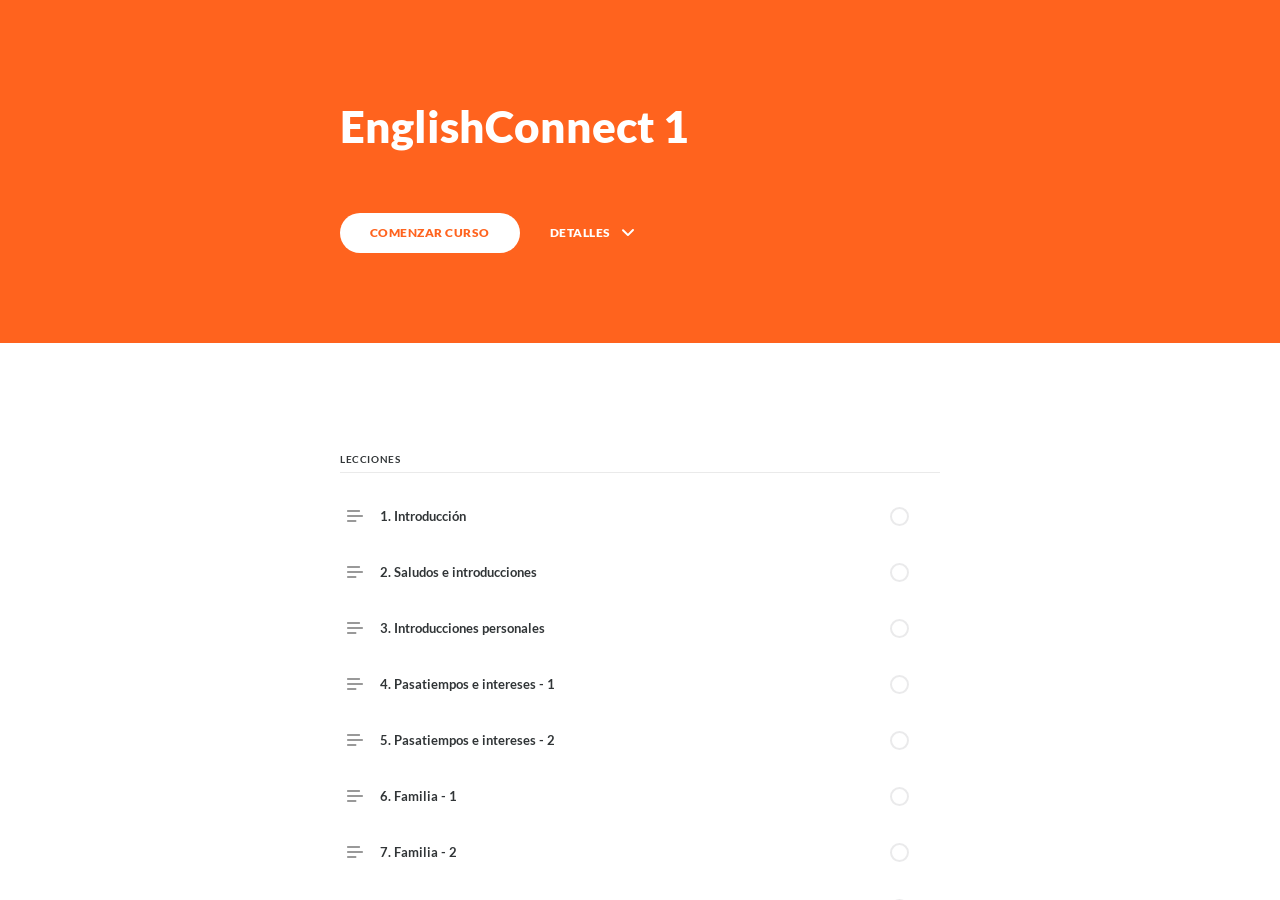
==== index.html @ a7365e0d "Initial Upload" ====
<!DOCTYPE html>
<html lang="en" class="">
  <head>
    <meta http-equiv="X-UA-Compatible" content="IE=edge,chrome=1">
    <meta name="viewport" content="width=device-width, initial-scale=1, maximum-scale=1">
    <meta charset="utf-8">

    <title>EnglishConnect 1</title>

    <link type="text/css" rel="stylesheet" href="lib/icomoon.css">
    <link type="text/css" rel="stylesheet" href="lib/main.bundle.css">
    <script type="text/javascript" src="lib/player-0.0.11.min.js"></script>
    <script type="text/javascript" src="lib/lzwcompress.js"></script>

    <!-- Resize Hack -->
    <script type="text/javascript">
      window.resizeTo(screen.width, screen.height);
    </script>

  

    <!--[if lt IE 9]>
    <script src="//html5shiv.googlecode.com/svn/trunk/html5.js"></script>
    <![endif]-->
  </head>
  <body>
    <style>
      .brand--head, .brand--head *   { font-family: 'Lato' !important; }
      .brand--body, .brand--body *   { font-family: 'Merriweather' !important; }
      .brand--lhead, .brand--lhead * { font-family: 'Lato' !important; }
      .brand--lbody, .brand--lbody * { font-family: 'Merriweather' !important; }
      .brand--ui, .brand--ui *       { font-family: 'Lato' !important; }

      .brand--beforeHead:before { font-family: 'Lato' !important; }
      .brand--afterHead:after { font-family: 'Lato' !important; }

      .brand--background        { background-color: #FF631E !important; }
      .brand--background-all *  { background-color: #FF631E !important; }
      .brand--border            { border-color: #FF631E !important; }
      .brand--color             { color: #FF631E !important; }
      .brand--color-all *       { color: #FF631E !important; }
      .brand--shadow            { box-shadow: 0 0 0 0.2rem #FF631E !important; }
      .brand--shadow-all *      { box-shadow: 0 0 0 0.2rem #FF631E !important; }
      .brand--fill              { fill: #FF631E !important; }
      .brand--stroke            { stroke: #FF631E !important; }

      .brand--beforeBackground:before { background-color: #FF631E !important; }
      .brand--beforeBorder:before     { border-color: #FF631E !important; }
      .brand--beforeColor:before      { color: #FF631E !important; }

      .brand--afterBackground:after { background-color: #FF631E !important; }
      .brand--afterBorder:after     { border-color: #FF631E !important; }
      .brand--afterColor:after      { color: #FF631E !important; }

      /* should be applied to containers where links
         need to appear in brand color */
      .brand--linkColor a { color: #FF631E !important; }

      /* should be applied to containers where links
         need to change to brand color on hover */
      .brand--linkColorHover a:hover { color: #FF631E !important; }

      /* should be applied to any single element that
         needs to change color on hover */
      .brand--hoverColor:hover { color: #FF631E !important; }

      /* TODO: probably need a way to create a 5-10% darker/lighter color */
      .brand--linkColor a:hover,
      .button.brand--background:hover { opacity: .65 !important; }

      @media (min-width: 47.9375em) { /* 768px */
        .brand--min768--background { background-color: #FF631E !important; }
        .brand--min768--border     { border-color: #FF631E !important; }
        .brand--min768--color      { color: #FF631E !important; }
      }

      @media (max-width: 47.9375em) { /* 768px */
        .brand--max768--background { background-color: #FF631E !important; }
        .brand--max768--border     { border-color: #FF631E !important; }
        .brand--max768--color      { color: #FF631E !important; }
      }
    </style>
    <div id="app"></div>
    <script type="text/javascript">
  (function(root) {
    window.labelSet = {"id":"L9V3pgn1e6c_vrvE-nin1CjX","author":"aid|2427d8aa-0a5f-4d79-a3ae-fa88bc52ac02","name":"Spanish","defaultId":2,"defaultSet":true,"labels":{"result":"resultado","search":"búsqueda","results":"resultados","quizNext":"SIGUIENTE","tabGroup":"Lengüeta","codeGroup":"Código","noResults":"No hay resultados para","noteGroup":"Nota","quizScore":"Tu calificación","quizStart":"COMENZAR CUESTIONARIO","courseExit":"TERMINAR CURSO","courseHome":"Inicio","lessonName":"Parte","quizSubmit":"ENVIAR","quoteGroup":"Citar","salutation":"👋 ¡Adiós!","buttonGroup":"Botón","courseStart":"COMENZAR CURSO","embedViewOn":"VER EN","exitMessage":"Ahora puede salir de esta página.","quizCorrect":"Correcto","quizPassing":"APROBADO","quizResults":"Resultados del cuestionario","courseResume":"CONTINUAR CURSO","processStart":"COMENZAR","processSwipe":"Deslizar para continuar","quizContinue":"Continuar","quizLandmark":"Examen","quizQuestion":"Pregunta","courseDetails":"DETALLES","embedReadMore":"Más información","feedbackGroup":"Realimentación","quizIncorrect":"Incorrecto","quizTakeAgain":"INTENTAR DE NUEVO","sortingReplay":"REPETIR","accordionGroup":"Acordeón","embedLinkGroup":"Contenido web incorporado","lessonComplete":"COMPLETA","statementGroup":"Declaración","storylineGroup":"Storyline","attachmentGroup":"Archivo adjunto","embedPhotoGroup":"Foto incrustada","embedVideoGroup":"Video incrustado","playButtonLabel":"Jugar","processComplete":"Completa","processLandmark":"Proceso","processNextStep":"SIGUIENTE PASO","processStepName":"Paso","seekSliderLabel":"Buscar","sortingLandmark":"Actividad de clasificación","audioPlayerGroup":"Reproductor de música. Puede usar la barra espaciadora para alternar la reproducción y las teclas de flecha para borrar.","buttonStackGroup":"Pila de botones","embedPlayerGroup":"Reproductor multimedia incorporado","lessonRestricted":"Lecciones deben ser completadas en orden","pauseButtonLabel":"Pausa","scenarioComplete":"Escenario Completo!","scenarioContinue":"CONTINUAR","scenarioTryAgain":"INTENTAR DE NUEVO","textOnImageGroup":"Texto en la imagen","timelineLandmark":"Cronología","urlEmbedLandmark":"URL / Incrustar","videoPlayerGroup":"Reproductor de video. Puede usar la barra espaciadora para alternar la reproducción y las teclas de flecha para borrar.","blocksClickToFlip":"Haz clic para voltear","blocksPreposition":"de","bulletedListGroup":"Lista con viñetas","checkboxListGroup":"Lista de casillas de verificación","imageAndTextGroup":"Imagen y texto","imageGalleryGroup":"Galería de imágenes","lessonPreposition":"de","numberedListGroup":"Lista numerada","processLessonName":"Parte","processStartAgain":"COMENZAR DE NUEVO","scenarioStartOver":"COMENZAR DE NUEVO","courseSkipToLesson":"PASE A LA LECCIÓN","flashcardBackLabel":"Flashcard de vuelta","flashcardGridGroup":"Rejilla de tarjeta de memoria","nextFlashCardLabel":"Siguiente flashcard","flashcardFrontLabel":"Frente de la tarjeta flash","flashcardStackGroup":"Pila de tarjetas flash","knowledgeCheckGroup":"Verificación de conocimiento","sortingCardsCorrect":"Tarjetas correctas","hamburgerButtonLabel":"Descripción general del curso Barra lateral","lessonHeaderLandmark":"Encabezado de la lección","numberedDividerGroup":"Divisor numerado","lessonContentLandmark":"Contenido de la lección","lessonSidebarLandmark":"Barra lateral de la lección","quizAnswerPlaceholder":"Escriba su respuesta aquí","labeledGraphicLandmark":"Gráfico etiquetado","previousFlashCardLabel":"Flashcard anterior","processStepPreposition":"de","overviewPageTitleSuffix":"Visión de conjunto","quizAcceptableResponses":"Respuestas aceptables","quizRequirePassingScore":"Debe pasar una prueba antes de continuar","timelineCardGroupPrefix":"Tarjeta de línea de tiempo","labeledGraphicBubbleLabel":"Burbuja gráfica etiquetada","labeledGraphicMarkerLabel":"Marcador gráfico etiquetado","labeledGraphicNextMarkerLabel":"Siguiente marcador","labeledGraphicPreviousMarkerLabel":"Marcador anterior"},"deleted":false,"createdAt":"2020-05-15T18:25:32.673Z","updatedAt":"2020-05-15T23:17:05.713Z","iso639Code":"es","transferredAt":null};
    window.courseData = "[base64]/[base64]/[base64]/[base64]/PC9zcGFuPjwvcD4iLCJwYXJhZ3JhcGgiOiI8cD4maXF1ZXN0O1BvZHImaWFjdXRlO2FzIHJlcGV0aXJsbyBwb3IgZmF2b3I/[base64]/PC9zcGFuPjwvcD4iLCJwYXJhZ3JhcGgiOiI8cD48c3BhbiBzdHlsZT1cImNvbG9yOiByZ2IoNDksIDUzLCA1NSk7XCI+SG9sYS4gJmlxdWVzdDtDdSZhYWN1dGU7bCBlcyB0dSBub21icmU/[base64]/PC9zcGFuPjwvcD4iLCJwYXJhZ3JhcGgiOiI8cD4maXF1ZXN0O1BvZHImaWFjdXRlO2FzIHJlcGV0aXJsbyBwb3IgZmF2b3I/[base64]/[base64]/[base64]/PC9zcGFuPjwvcD4iLCJwYXJhZ3JhcGgiOiI8cD4maWV4Y2w7SG9sYSEgJmlxdWVzdDtDdSZhYWN1dGU7bCBlcyB0dSBub21icmU/[base64]/[base64]/[base64]/PC9zcGFuPjwvcD4iLCJwYXJhZ3JhcGgiOiI8cD4maWV4Y2w7SG9sYSEgJmlxdWVzdDtDJm9hY3V0ZTttbyBlc3QmYWFjdXRlO3M/[base64]/Jm5ic3A7PC9zcGFuPjwvcD4iLCJwYXJhZ3JhcGgiOiI8cD4maWV4Y2w7SG9sYSEgJmlxdWVzdDtDJm9hY3V0ZTttbyBlc3QmYWFjdXRlO3M/[base64]/[base64]/[base64]/[base64]/[base64]/Jm5ic3A7PC9zcGFuPjwvcD4iLCJwYXJhZ3JhcGgiOiI8cD4maXF1ZXN0O0N1JmFhY3V0ZTtuZG8gZXMgdHUgY3VtcGxlYSZudGlsZGU7b3M/[base64]/[base64]/[base64]/[base64]/[base64]/PC9zcGFuPjwvcD4iLCJwYXJhZ3JhcGgiOiI8cD4maXF1ZXN0O1RlIGd1c3RhIGNvY2luYXI/[base64]/[base64]/[base64]/[base64]/[base64]/[base64]/PC9zcGFuPjwvcD4iLCJwYXJhZ3JhcGgiOiI8cD4maXF1ZXN0O1RlIGd1c3RhIGNvY2luYXI/[base64]/ICZpcXVlc3Q7UG9yIHF1JmVhY3V0ZTsgbm8/[base64]/PC9zcGFuPjwvcD4iLCJwYXJhZ3JhcGgiOiI8cD4maXF1ZXN0O1F1JmVhY3V0ZTsgdGUgZ3VzdGEgaGFjZXI/[base64]/[base64]/[base64]/[base64]/[base64]/[base64]/[base64]/[base64]/[base64]/ICZpcXVlc3Q7Q3UmYWFjdXRlO250YXMgcGVyc29uYXMgaGF5IGVuIHR1IGZhbWlsaWE/[base64]/[base64]/[base64]/[base64]/[base64]/[base64]/Jm5ic3A7PC9zcGFuPjwvcD4iLCJwYXJhZ3JhcGgiOiI8cD4maXF1ZXN0O09oLCB0ZW5nbyBfXyBoZXJtYW5vKHMpIHkgX18gaGVybWFuYShzKS4gJmlxdWVzdDtDJm9hY3V0ZTttbyBlcyB0dSBfX18/[base64]/[base64]/PC9zcGFuPjwvcD4iLCJwYXJhZ3JhcGgiOiI8cD4mRWFjdXRlO2wgVGllbmUgYW50ZW9qb3M/[base64]/[base64]/[base64]/[base64]/[base64]/[base64]/PC9zcGFuPjwvcD4iLCJwYXJhZ3JhcGgiOiI8cD4maXF1ZXN0O0VzIGVzdGUgdHUgX19fX18/[base64]/[base64]/[base64]/[base64]/PC9zcGFuPjwvcD4iLCJwYXJhZ3JhcGgiOiI8cD48c3BhbiBzdHlsZT1cImNvbG9yOiByZ2IoNDksIDUzLCA1NSk7XCI+JmlxdWVzdDtRdSZlYWN1dGU7IGhhY2VzIHVzdWFsbWVudGUgcG9yIGxhIG1hJm50aWxkZTthbmE/[base64]/[base64]/[base64]/[base64]/[base64]/[base64]/[base64]/[base64]/[base64]/[base64]/[base64]/[base64]/[base64]/[base64]/[base64]/[base64]/PC9zcGFuPjxzcGFuIHN0eWxlPVwiY29sb3I6IHJnYigyNTMsIDE2MSwgMCk7XCI+PGJyPjwvc3Bhbj48L3A+IiwicGFyYWdyYXBoIjoiPHA+JmlxdWVzdDtDJm9hY3V0ZTttbyBlcyBlbCBjbGltYSBob3k/[base64]/[base64]/[base64]/[base64]/[base64]/[base64]/[base64]/[base64]/[base64]/[base64]/[base64]/[base64]/PC9zcGFuPjwvc3Ryb25nPjwvcD4iLCJwYXJhZ3JhcGgiOiI8cD4maXF1ZXN0O1F1JmVhY3V0ZTsgaGFjZXMgcG9yIHRyYWJham8/[base64]/[base64]/[base64]/IFdoYXQgZG8geW91IGRvIGF0IHdvcms/[base64]/[base64]/[base64]/[base64]/[base64]/[base64]/[base64]/PC9zcGFuPjwvcD4iLCJwYXJhZ3JhcGgiOiI8cD4maXF1ZXN0O0VuIHNlcmlvPyAmaWV4Y2w7TWkgY29taWRhIGZhdm9yaXRhIGVzIGVsIHBlc2NhZG8hICZpcXVlc3Q7UG9yIHF1JmVhY3V0ZTsgbm8gbGUgZ3VzdGE/[base64]/[base64]/[base64]/ICZpcXVlc3Q7UXVpZXJlcyB1biBwb2NvIF9fX19fXyA/[base64]/[base64]/[base64]/[base64]/[base64]/[base64]/[base64]/PC9zcGFuPjwvcD4iLCJwYXJhZ3JhcGgiOiI8cD5Sb2I6IE1lIGd1c3RhIGNvbWVyIGVuIENobyYjMzk7cy4gJmlxdWVzdDtEJm9hY3V0ZTtuZGUgdGUgZ3VzdGEgY29tZXI/[base64]/[base64]/[base64]/[base64]/[base64]/[base64]/[base64]/[base64]/[base64]/[base64]/[base64]/[base64]/[base64]/[base64]/[base64]/PGJyPjwvc3Bhbj48L3A+IiwicGFyYWdyYXBoIjoiPHA+JmlxdWVzdDtEJm9hY3V0ZTtuZGUgdml2ZXM/[base64]/IERvIHlvdSBsaWtlIHlvdXIgX19fX19fX19fXz8oaG9tZS9hcGFydG1lbnQpPGJyPjwvc3Bhbj48L3A+IiwicGFyYWdyYXBoIjoiPHA+JmlxdWVzdDtEZSB2ZXJkYWQ/IFRlIGd1c3RhIFR1IF9fX19fX19fX19fX18/[base64]/[base64]/[base64]/[base64]/[base64]/[base64]/[base64]/[base64]/[base64]/PGJyPjwvc3Bhbj48L3A+IiwicGFyYWdyYXBoIjoiPHA+JmlxdWVzdDtIb2xhLCBjJm9hY3V0ZTttbyBlc3QmYWFjdXRlO3M/[base64]/PC9zcGFuPjwvcD4iLCJwYXJhZ3JhcGgiOiI8cD4maXF1ZXN0O0Mmb2FjdXRlO21vIHRlIHNpZW50ZXM/[base64]/[base64]/[base64]/[base64]/PC9zcGFuPjwvcD4iLCJwYXJhZ3JhcGgiOiI8cD48c3BhbiBzdHlsZT1cImNvbG9yOiByZ2IoNDksIDUzLCA1NSk7XCI+SG9sYS4gJmlxdWVzdDtDdSZhYWN1dGU7bCBlcyB0dSBub21icmU/[base64]/[base64]/[base64]/[base64]/[base64]/PC9zcGFuPjwvcD4iLCJwYXJhZ3JhcGgiOiI8cD4maXF1ZXN0O1F1JmVhY3V0ZTsgdGUgZ3VzdGEgaGFjZXI/[base64]/PC9zcGFuPjwvcD4iLCJwYXJhZ3JhcGgiOiI8cD4maXF1ZXN0O1RlIGd1c3RhIGNvY2luYXI/[base64]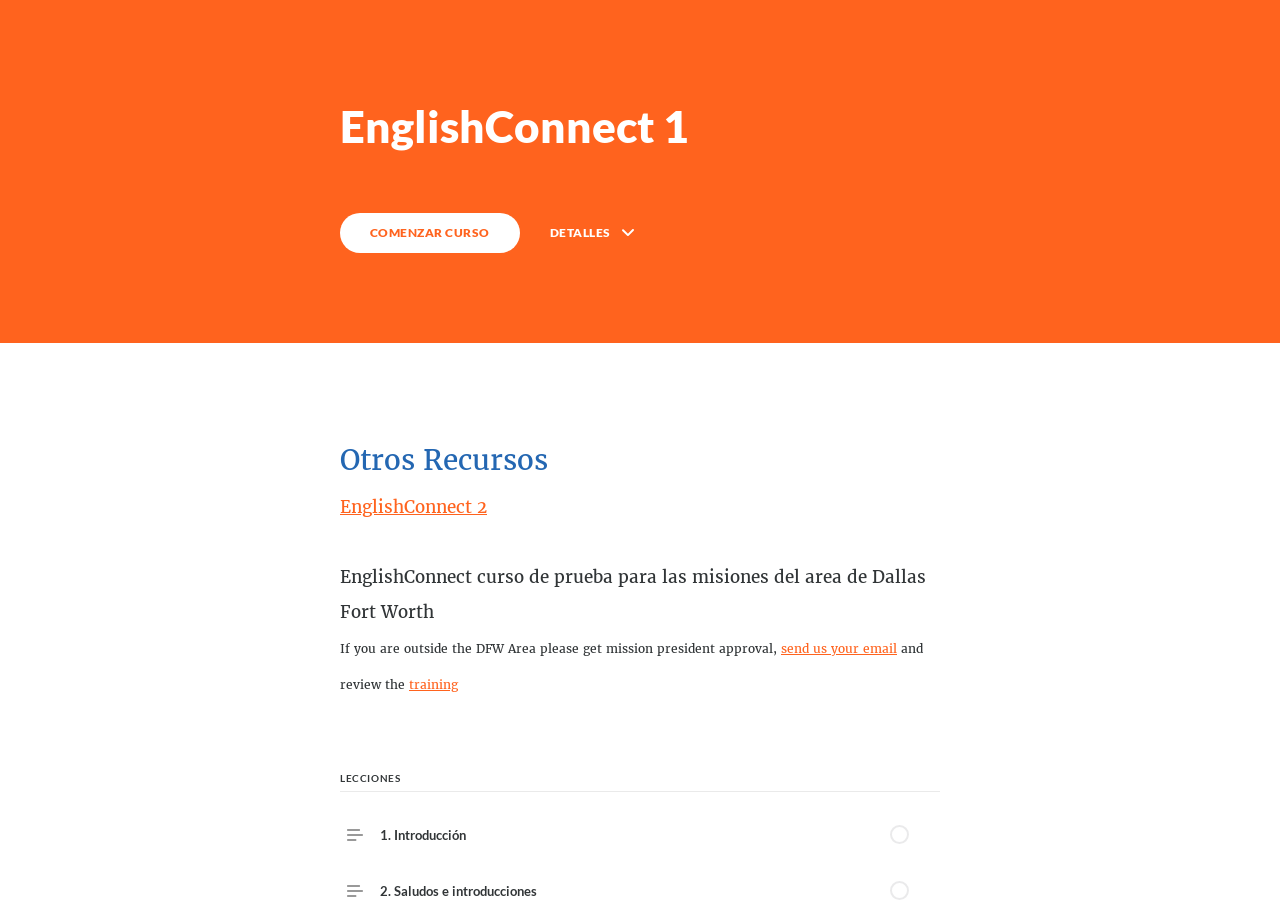
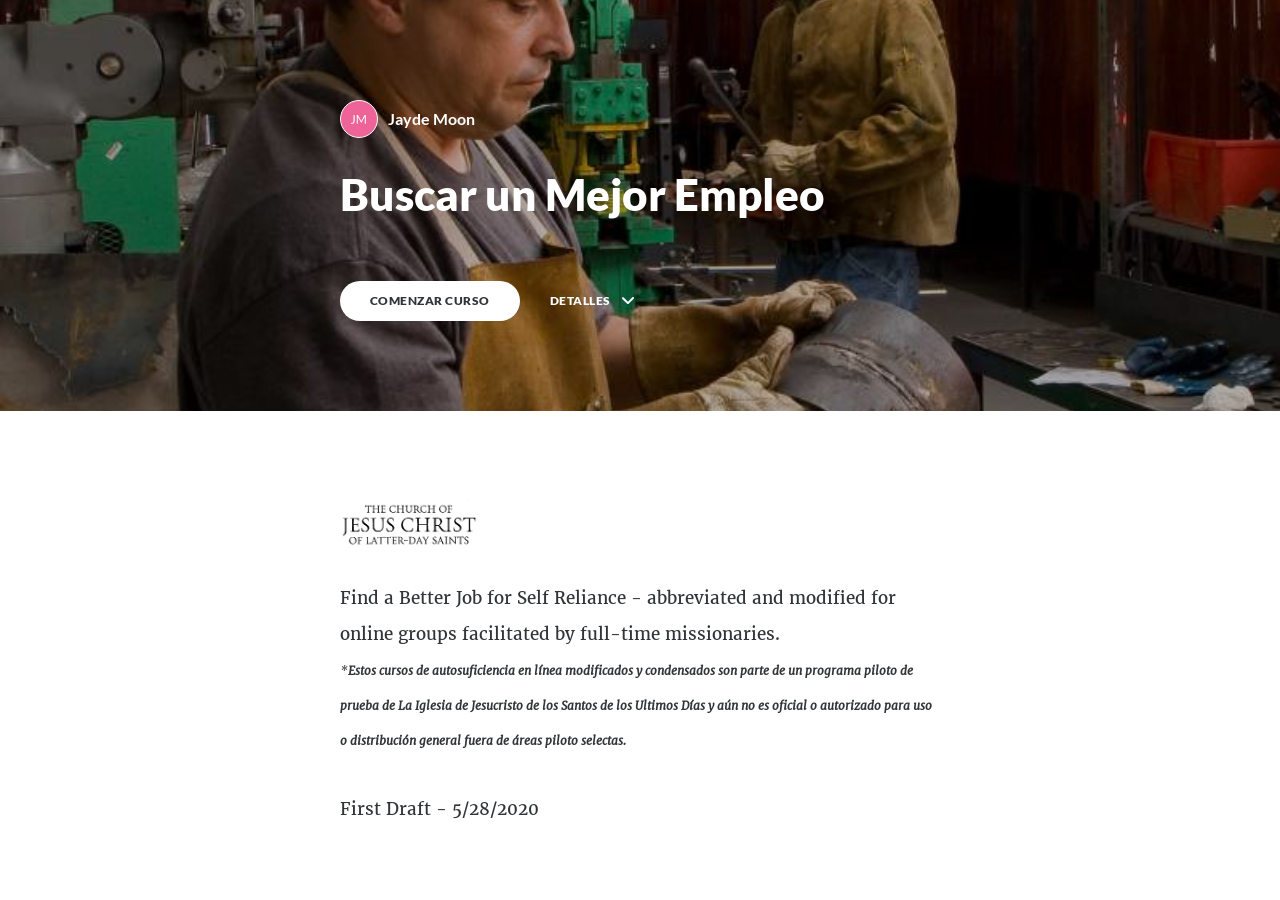
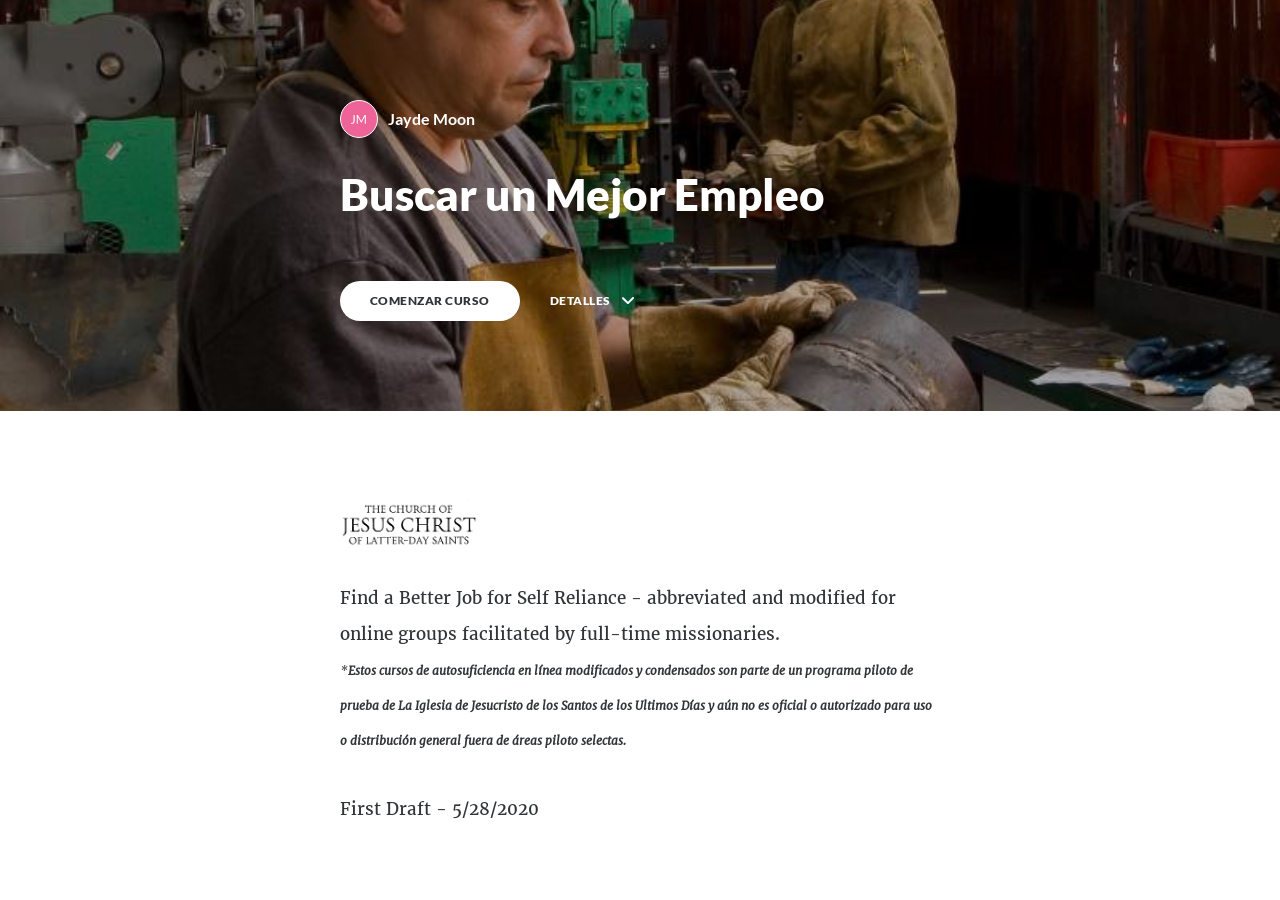
